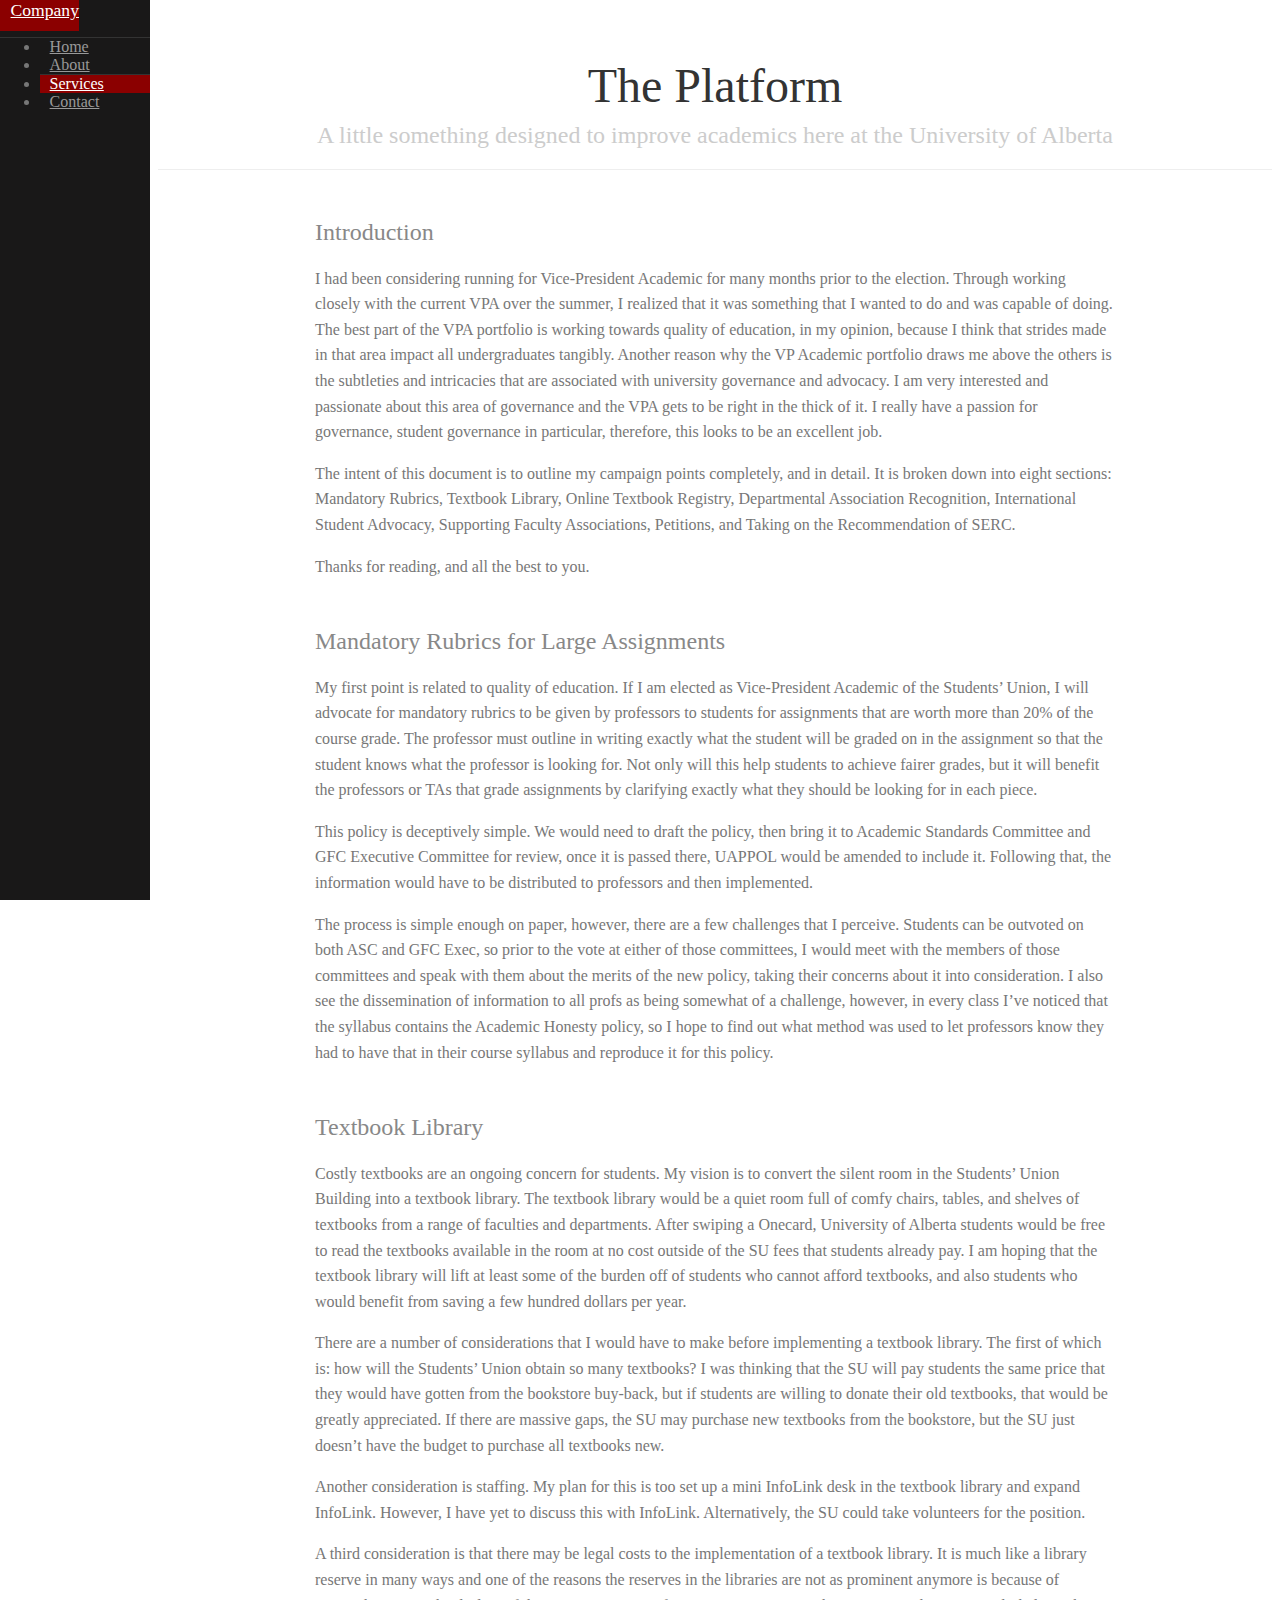
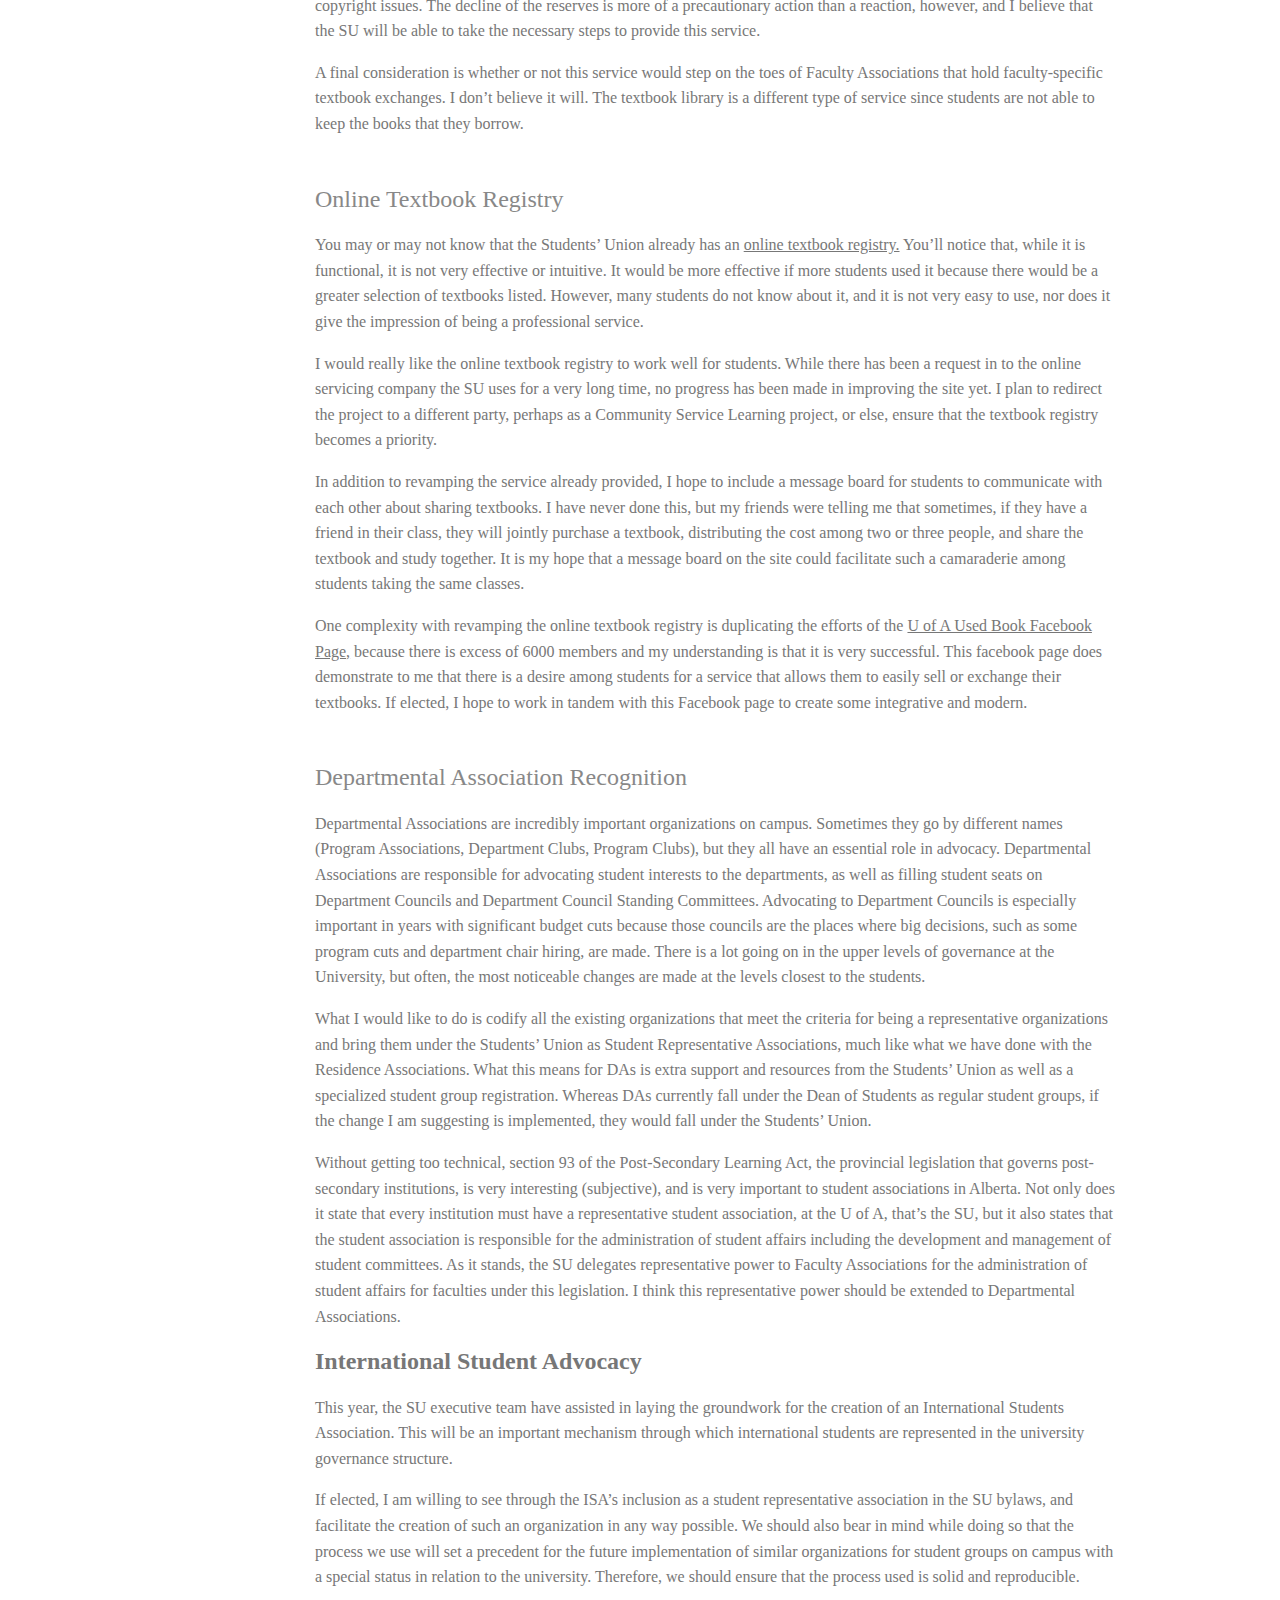
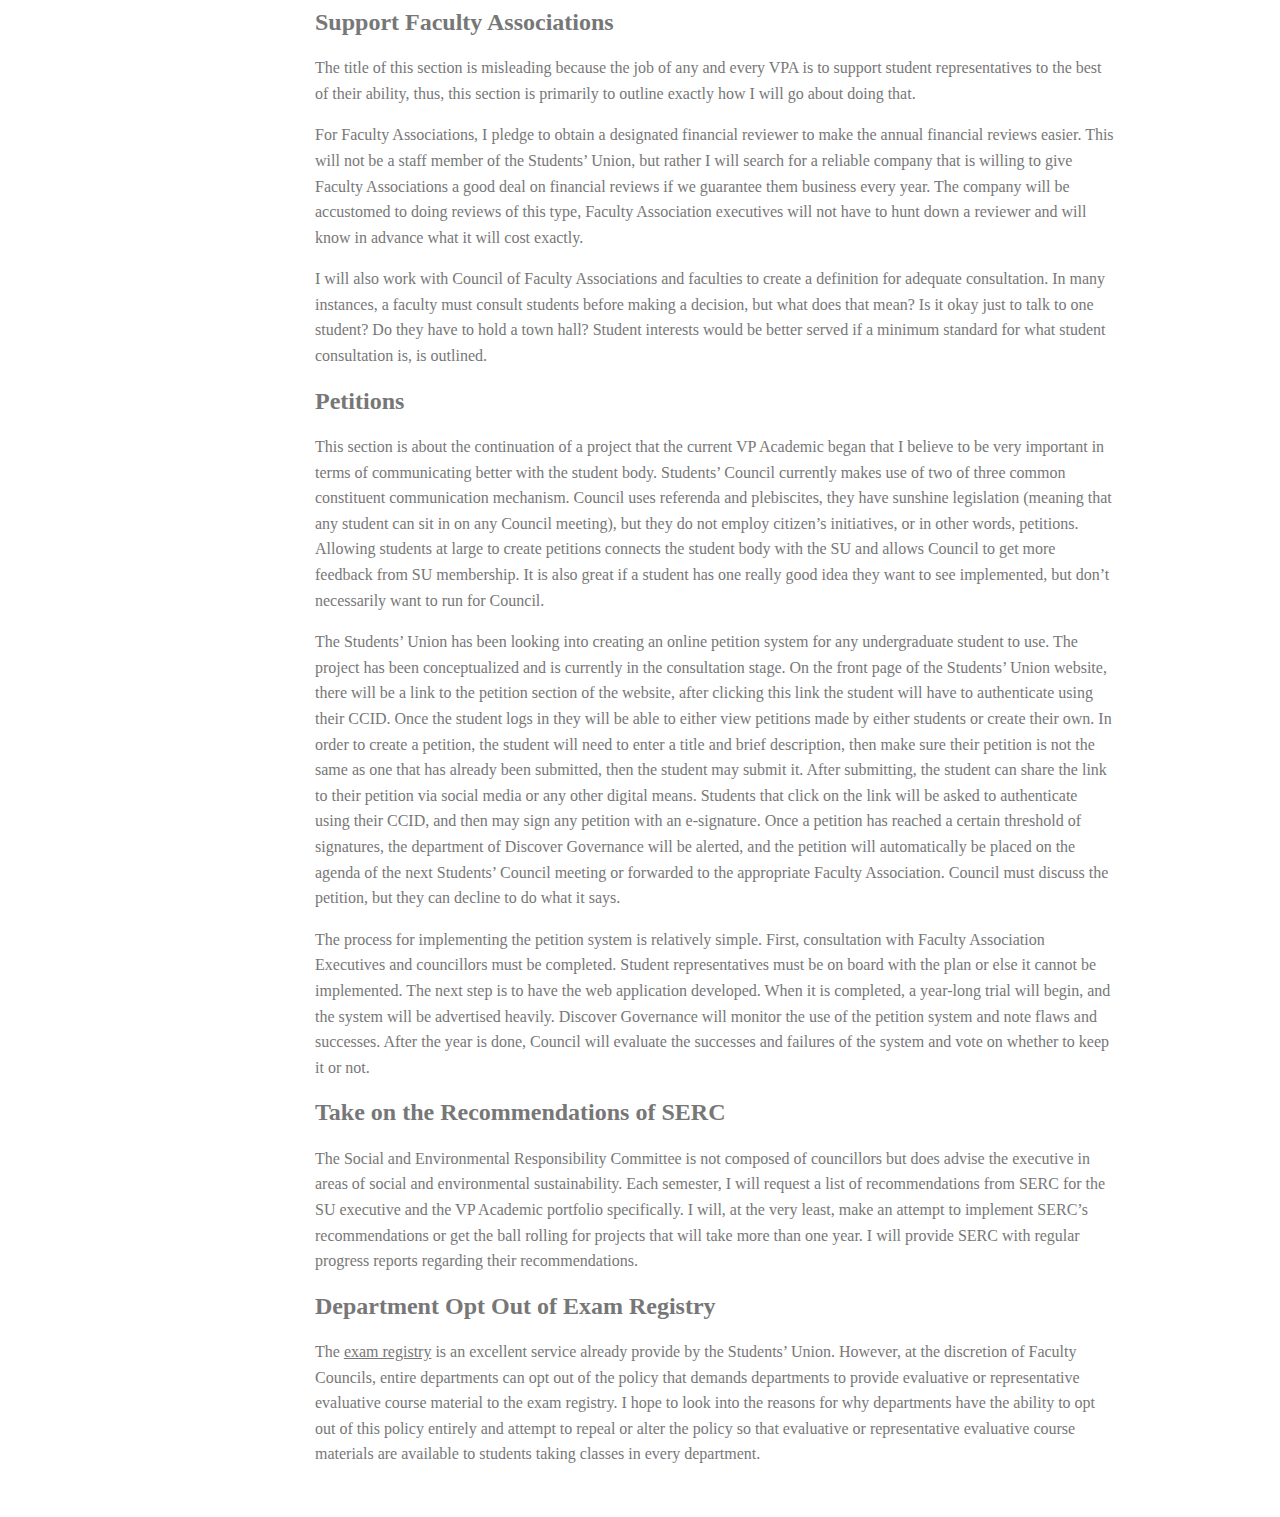
==== platform/index.html @ 44caca1d "formatted infolink to InfoLink" ====
<!doctype html>
<html lang="en">
<head>
    <meta charset="utf-8">
<meta name="viewport" content="width=device-width, initial-scale=1.0">
<meta name="description" content="A layout example with a side menu that hides on mobile, just like the Pure website.">

    <title>Side Menu &ndash; Layout Examples &ndash; Pure</title>
<link rel="stylesheet" href="http://yui.yahooapis.com/pure/0.4.2/pure.css">
<link rel="stylesheet" href="css/layouts/side-menu.css">
</head>
<body>
<div id="layout">
    <!-- Menu toggle -->
    <a href="#menu" id="menuLink" class="menu-link">
        <!-- Hamburger icon -->
        <span></span>
    </a>

    <div id="menu">
        <div class="pure-menu pure-menu-open">
            <a class="pure-menu-heading" href="#">Company</a>

            <ul>
                <li><a href="#">Home</a></li>
                <li><a href="#">About</a></li>

                <li class="menu-item-divided pure-menu-selected">
                    <a href="#">Services</a>
                </li>

                <li><a href="#">Contact</a></li>
            </ul>
        </div>
    </div>

    <div id="main">
        <div class="header">
            <h1>The Platform</h1>
            <h2>A little something designed to improve academics here at the University of Alberta</h2>
        </div>

        <div class="content">
            <h2 class="content-subhead">Introduction</h2>
            <p>
               I had been considering running for Vice-President Academic for
			   many months prior to the election. Through working closely with
			   the current VPA over the summer, I realized that it was
			   something that I wanted to do and was capable of doing. The best
			   part of the VPA portfolio is working towards quality of
			   education, in my opinion, because I think that strides made in
			   that area impact all undergraduates tangibly. Another reason why
			   the VP Academic portfolio draws me above the others is the
			   subtleties and intricacies that are associated with university
			   governance and advocacy. I am very interested and passionate
			   about this area of governance and the VPA gets to be right in
			   the thick of it. I really have a passion for governance, student
			   governance in particular, therefore, this looks to be an excellent job.
            </p>
			<p>
				The intent of this document is to outline my campaign points
				completely, and in detail. It is broken down into eight
				sections: Mandatory Rubrics, Textbook Library, Online Textbook
				Registry, Departmental Association Recognition, International
				Student Advocacy, Supporting Faculty Associations, Petitions,
				and Taking on the Recommendation of SERC.
			</p>
			<p>
				Thanks for reading, and all the best to you.
			</p>
			
            <h2 class="content-subhead" id="mandatory-rubrics">Mandatory Rubrics for Large Assignments</h2>
            <p>
                My first point is related to quality of education. If I am
				elected as Vice-President Academic of the Students’ Union, I
				will advocate for mandatory rubrics to be given by professors
				to students for assignments that are worth more than 20% of the
				course grade. The professor must outline in writing exactly
				what the student will be graded on in the assignment so that
				the student knows what the professor is looking for. Not only
				will this help students to achieve fairer grades, but it will
				benefit the professors or TAs that grade assignments by
				clarifying exactly what they should be looking for in each
				piece.
			</p>
			<p>
				This policy is deceptively simple. We would need to draft the
				policy, then bring it to Academic Standards Committee and GFC
				Executive Committee for review, once it is passed there, UAPPOL
				would be amended to include it. Following that, the information
				would have to be distributed to professors and then
				implemented.
			</p>
			<p>
				The process is simple enough on paper, however, there are a few
				challenges that I perceive. Students can be outvoted on both
				ASC and GFC Exec, so prior to the vote at either of those
				committees, I would meet with the members of those committees
				and speak with them about the merits of the new policy, taking
				their concerns about it into consideration. I also see the
				dissemination of information to all profs as being somewhat of
				a challenge, however, in every class I’ve noticed that the
				syllabus contains the Academic Honesty policy, so I hope to
				find out what method was used to let professors know they had
				to have that in their course syllabus and reproduce it for this
				policy.
            </p>
			
			<h2 class="content-subhead" id="textbook-library">Textbook Library</h2>
			<p>
				Costly textbooks are an ongoing concern for students. My vision
				is to convert the silent room in the Students’ Union Building
				into a textbook library. The textbook library would be a quiet
				room full of comfy chairs, tables, and shelves of textbooks
				from a range of faculties and departments. After swiping a
				Onecard, University of Alberta students would be free to read
				the textbooks available in the room at no cost outside of the
				SU fees that students already pay. I am hoping that the
				textbook library will lift at least some of the burden off of
				students who cannot afford textbooks, and also students who
				would benefit from saving a few hundred dollars per year.
			</p>
			<p>
				There are a number of considerations that I would have to make
				before implementing a textbook library. The first of which is:
				how will the Students’ Union obtain so many textbooks? I was
				thinking that the SU will pay students the same price that they
				would have gotten from the bookstore buy-back, but if students
				are willing to donate their old textbooks, that would be
				greatly appreciated. If there are massive gaps, the SU may
				purchase new textbooks from the bookstore, but the SU just
				doesn’t have the budget to purchase all textbooks new.
			</p>
			<p>
				Another consideration is staffing. My plan for this is too set
				up a mini InfoLink desk in the textbook library and expand
				InfoLink. However, I have yet to discuss this with InfoLink.
				Alternatively, the SU could take volunteers for the position.
			<p>
				A third consideration is that there may be legal costs to the
				implementation of a textbook library. It is much like a library
				reserve in many ways and one of the reasons the reserves in the
				libraries are not as prominent anymore is because of copyright
				issues. The decline of the reserves is more of a precautionary
				action than a reaction, however, and I believe that the SU will
				be able to take the necessary steps to provide this service.
			</p>
			<p>
				A final consideration is whether or not this service would step
				on the toes of Faculty Associations that hold faculty-specific
				textbook exchanges. I don’t believe it will. The textbook
				library is a different type of service since students are not
				able to keep the books that they borrow.
			</p>
			
			<h2 class="content-subhead" id="online-textbook-registry">Online Textbook Registry</h2>
			<p>
				You may or may not know that the Students’ Union already has an
				<a href="https://services.su.ualberta.ca/usedbook/">online
				textbook registry.</a> You’ll notice that, while it is
				functional, it is not very effective or intuitive. It would be
				more effective if more students used it because there would be
				a greater selection of textbooks listed. However, many students
				do not know about it, and it is not very easy to use, nor does
				it give the impression of being a professional service.
			</p>
			<p>
				I would really like the online textbook registry to work well
				for students. While there has been a request in to the online
				servicing company the SU uses for a very long time, no progress
				has been made in improving the site yet. I plan to redirect the
				project to a different party, perhaps as a Community Service
				Learning project, or else, ensure that the textbook registry
				becomes a priority.
			</p>
			<p>
				In addition to revamping the service already provided, I hope
				to include a message board for students to communicate with
				each other about sharing textbooks. I have never done this, but
				my friends were telling me that sometimes, if they have a
				friend in their class, they will jointly purchase a textbook,
				distributing the cost among two or three people, and share the
				textbook and study together. It is my hope that a message board
				on the site could facilitate such a camaraderie among students
				taking the same classes.
			</p>
			<p>
				One complexity with revamping the online textbook registry is
				duplicating the efforts of the
				<a href="https://www.facebook.com/groups/2255838850/">U of A
				Used Book Facebook Page,</a>  because there is excess of 6000
				members and my understanding is that it is very successful.
				This facebook page does demonstrate to me that there is a
				desire among students for a service that allows them to easily
				sell or exchange their textbooks. If elected, I hope to work in
				tandem with this Facebook page to create some integrative and
				modern.
			</p>
			
			<h2 class="content-subhead" id="departmental-association-recognition">Departmental Association Recognition</h2>
			<p>
				Departmental Associations are incredibly important
				organizations on campus. Sometimes they go by different names
				(Program Associations, Department Clubs, Program Clubs), but
				they all have an essential role in advocacy. Departmental
				Associations are responsible for advocating student interests
				to the departments, as well as filling student seats on
				Department Councils and Department Council Standing Committees.
				Advocating to Department Councils is especially important in
				years with significant budget cuts because those councils are
				the places where big decisions, such as some program cuts and
				department chair hiring, are made. There is a lot going on in
				the upper levels of governance at the University, but often,
				the most noticeable changes are made at the levels closest to
				the students.
			</p>
			<p>
				What I would like to do is codify all the existing
				organizations that meet the criteria for being a representative
				organizations and bring them under the Students’ Union as
				Student Representative Associations, much like what we have
				done with the Residence Associations. What this means for DAs
				is extra support and resources from the Students’ Union as well
				as a specialized student group registration. Whereas DAs
				currently fall under the Dean of Students as regular student
				groups, if the change I am suggesting is implemented, they
				would fall under the Students’ Union.
			</p>
			<p>
				Without getting too technical, section 93 of the Post-Secondary
				Learning Act, the provincial legislation that governs post-
				secondary institutions, is very interesting (subjective), and
				is very important to student associations in Alberta. Not only
				does it state that every institution must have a representative
				student association, at the U of A, that’s the SU, but it also
				states that the student association is responsible for the
				administration of student affairs including the development and
				management of student committees. As it stands, the SU
				delegates representative power to Faculty Associations for the
				administration of student affairs for faculties under this
				legislation. I think this representative power should be
				extended to Departmental Associations.
			</p>
			
			<h2 class="subhead-content" id="international-student-advocacy">International Student Advocacy</h2>
			<p>
				This year, the SU executive team have assisted in laying the
				groundwork for the creation of an International Students
				Association. This will be an important mechanism through which
				international students are represented in the university
				governance structure.
			</p>
			<p>
				If elected, I am willing to see through the ISA’s inclusion as
				a student representative association in the SU bylaws, and
				facilitate the creation of such an organization in any way
				possible. We should also bear in mind while doing so that the
				process we use will set a precedent for the future
				implementation of similar organizations for student groups on
				campus with a special status in relation to the university.
				Therefore, we should ensure that the process used is solid and
				reproducible.
			</p>
			
			<h2 class="subhead-content" id="support-faculty-associations">Support Faculty Associations</h2>
			<p>
				The title of this section is misleading because the job of any
				and every VPA is to support student representatives to the best
				of their ability, thus, this section is primarily to outline
				exactly how I will go about doing that.
			</p>
			<p>
				For Faculty Associations, I pledge to obtain a designated
				financial reviewer to make the annual financial reviews easier.
				This will not be a staff member of the Students’ Union, but
				rather I will search for a reliable company that is willing to
				give Faculty Associations a good deal on financial reviews if
				we guarantee them business every year. The company will be
				accustomed to doing reviews of this type, Faculty Association
				executives will not have to hunt down a reviewer and will know
				in advance what it will cost exactly.
			</p>
			<p>
				I will also work with Council of Faculty Associations and
				faculties to create a definition for adequate consultation. In
				many instances, a faculty must consult students before making a
				decision, but what does that mean? Is it okay just to talk to
				one student? Do they have to hold a town hall? Student
				interests would be better served if a minimum standard for what
				student consultation is, is outlined.
			</p>
			
			<h2 class="subhead-content" id="petitions">Petitions</h2>
			<p>
				This section is about the continuation of a project that the
				current VP Academic began that I believe to be very important
				in terms of communicating better with the student body.
				Students’ Council currently makes use of two of three common
				constituent communication mechanism. Council uses referenda and
				plebiscites, they have sunshine legislation (meaning that any
				student can sit in on any Council meeting), but they do not
				employ citizen’s initiatives, or in other words, petitions.
				Allowing students at large to create petitions connects the
				student body with the SU and allows Council to get more
				feedback from SU membership. It is also great if a student has
				one really good idea they want to see implemented, but don’t
				necessarily want to run for Council.
			</p>
			<p>
				The Students’ Union has been looking into creating an online
				petition system for any undergraduate student to use. The
				project has been conceptualized and is currently in the
				consultation stage. On the front page of the Students’ Union
				website, there will be a link to the petition section of the
				website, after clicking this link the student will have to
				authenticate using their CCID. Once the student logs in they
				will be able to either view petitions made by either students
				or create their own. In order to create a petition, the student
				will need to enter a title and brief description, then make
				sure their petition is not the same as one that has already
				been submitted, then the student may submit it. After
				submitting, the student can share the link to their petition
				via social media or any other digital means. Students that
				click on the link will be asked to authenticate using their
				CCID, and then may sign any petition with an e-signature. Once
				a petition has reached a certain threshold of signatures, the
				department of Discover Governance will be alerted, and the
				petition will automatically be placed on the agenda of the next
				Students’ Council meeting or forwarded to the appropriate
				Faculty Association. Council must discuss the petition, but
				they can decline to do what it says.
			</p>
			<p>
				The process for implementing the petition system is relatively
				simple. First, consultation with Faculty Association Executives
				and councillors must be completed. Student representatives must
				be on board with the plan or else it cannot be implemented. The
				next step is to have the web application developed. When it is
				completed, a year-long trial will begin, and the system will be
				advertised heavily. Discover Governance will monitor the use of
				the petition system and note flaws and successes. After the
				year is done, Council will evaluate the successes and failures
				of the system and vote on whether to keep it or not.
			</p>
			
			<h2 class="subhead-content" id="take-on-recommendations-of-serc">Take on the Recommendations of SERC</h2>
			<p>
				The Social and Environmental Responsibility Committee is not
				composed of councillors but does advise the executive in areas
				of social and environmental sustainability. Each semester, I
				will request a list of recommendations from SERC for the SU
				executive and the VP Academic portfolio specifically. I will,
				at the very least, make an attempt to implement SERC’s
				recommendations or get the ball rolling for projects that will
				take more than one year. I will provide SERC with regular
				progress reports regarding their recommendations.
			</p>
			
			<h2 class="subhead-content" id="department-opt-out-exam-registry">Department Opt Out of Exam Registry</h2>
			<p>
				The <a href="http://su.ualberta.ca/services/infolink/exam/">
				exam registry</a> is an excellent service already provide by
				the Students’ Union. However, at the discretion of Faculty
				Councils, entire departments can opt out of the policy that
				demands departments to provide evaluative or representative
				evaluative course material to the exam registry. I hope to look
				into the reasons for why departments have the ability to opt
				out of this policy entirely and attempt to repeal or alter the
				policy so that evaluative or representative evaluative course
				materials are available to students taking classes in every
				department.
			</p>
        </div>
    </div>
</div>





<script src="js/ui.js"></script>


</body>
</html>
---- platform/css/layouts/side-menu.css ----
body {
    color: #777;
}

.pure-img-responsive {
    max-width: 100%;
    height: auto;
}

/*
Add transition to containers so they can push in and out.
*/
#layout,
#menu,
.menu-link {
    -webkit-transition: all 0.2s ease-out;
    -moz-transition: all 0.2s ease-out;
    -ms-transition: all 0.2s ease-out;
    -o-transition: all 0.2s ease-out;
    transition: all 0.2s ease-out;
}

/*
This is the parent `<div>` that contains the menu and the content area.
*/
#layout {
    position: relative;
    padding-left: 0;
}
    #layout.active {
        position: relative;
        left: 150px;
    }
        #layout.active #menu {
            left: 150px;
            width: 150px;
        }

        #layout.active .menu-link {
            left: 150px;
        }
/*
The content `<div>` is where all your content goes.
*/
.content {
    margin: 0 auto;
    padding: 0 2em;
    max-width: 800px;
    margin-bottom: 50px;
    line-height: 1.6em;
}

.content p a:link, a:visited, a:active {
	color: #777;
}

.content p a:hover {
	color: #8b0000;
}

.header {
     margin: 0;
     color: #333;
     text-align: center;
     padding: 2.5em 2em 0;
     border-bottom: 1px solid #eee;
 }
    .header h1 {
        margin: 0.2em 0;
        font-size: 3em;
        font-weight: 300;
    }
     .header h2 {
        font-weight: 300;
        color: #ccc;
        padding: 0;
        margin-top: 0;
    }

.content-subhead {
    margin: 50px 0 20px 0;
    font-weight: 300;
    color: #888;
}



/*
The `#menu` `<div>` is the parent `<div>` that contains the `.pure-menu` that
appears on the left side of the page.
*/

#menu {
    margin-left: -150px; /* "#menu" width */
    width: 150px;
    position: fixed;
    top: 0;
    left: 0;
    bottom: 0;
    z-index: 1000; /* so the menu or its navicon stays above all content */
    background: #191818;
    overflow-y: auto;
    -webkit-overflow-scrolling: touch;
}
    /*
    All anchors inside the menu should be styled like this.
    */
    #menu a {
        color: #999;
        border: none;
        padding: 0.6em 0 0.6em 0.6em;
    }

    /*
    Remove all background/borders, since we are applying them to #menu.
    */
     #menu .pure-menu,
     #menu .pure-menu ul {
        border: none;
        background: transparent;
    }

    /*
    Add that light border to separate items into groups.
    */
    #menu .pure-menu ul,
    #menu .pure-menu .menu-item-divided {
        border-top: 1px solid #333;
    }
        /*
        Change color of the anchor links on hover/focus.
        */
        #menu .pure-menu li a:hover,
        #menu .pure-menu li a:focus {
            background: #333;
        }

    /*
    This styles the selected menu item `<li>`.
    */
    #menu .pure-menu-selected,
    #menu .pure-menu-heading {
        background: #8b0000;
    }
        /*
        This styles a link within a selected menu item `<li>`.
        */
        #menu .pure-menu-selected a {
            color: #fff;
        }

    /*
    This styles the menu heading.
    */
    #menu .pure-menu-heading {
        font-size: 110%;
        color: #fff;
        margin: 0;
    }

/* -- Dynamic Button For Responsive Menu -------------------------------------*/

/*
The button to open/close the Menu is custom-made and not part of Pure. Here's
how it works:
*/

/*
`.menu-link` represents the responsive menu toggle that shows/hides on
small screens.
*/
.menu-link {
    position: fixed;
    display: block; /* show this only on small screens */
    top: 0;
    left: 0; /* "#menu width" */
    background: #000;
    background: rgba(0,0,0,0.7);
    font-size: 10px; /* change this value to increase/decrease button size */
    z-index: 10;
    width: 2em;
    height: auto;
    padding: 2.1em 1.6em;
}

    .menu-link:hover,
    .menu-link:focus {
        background: #000;
    }

    .menu-link span {
        position: relative;
        display: block;
    }

    .menu-link span,
    .menu-link span:before,
    .menu-link span:after {
        background-color: #fff;
        width: 100%;
        height: 0.2em;
    }

        .menu-link span:before,
        .menu-link span:after {
            position: absolute;
            margin-top: -0.6em;
            content: " ";
        }

        .menu-link span:after {
            margin-top: 0.6em;
        }


/* -- Responsive Styles (Media Queries) ------------------------------------- */

/*
Hides the menu at `48em`, but modify this based on your app's needs.
*/
@media (min-width: 48em) {

    .header,
    .content {
        padding-left: 2em;
        padding-right: 2em;
    }

    #layout {
        padding-left: 150px; /* left col width "#menu" */
        left: 0;
    }
    #menu {
        left: 150px;
    }

    .menu-link {
        position: fixed;
        left: 150px;
        display: none;
    }

    #layout.active .menu-link {
        left: 150px;
    }
}
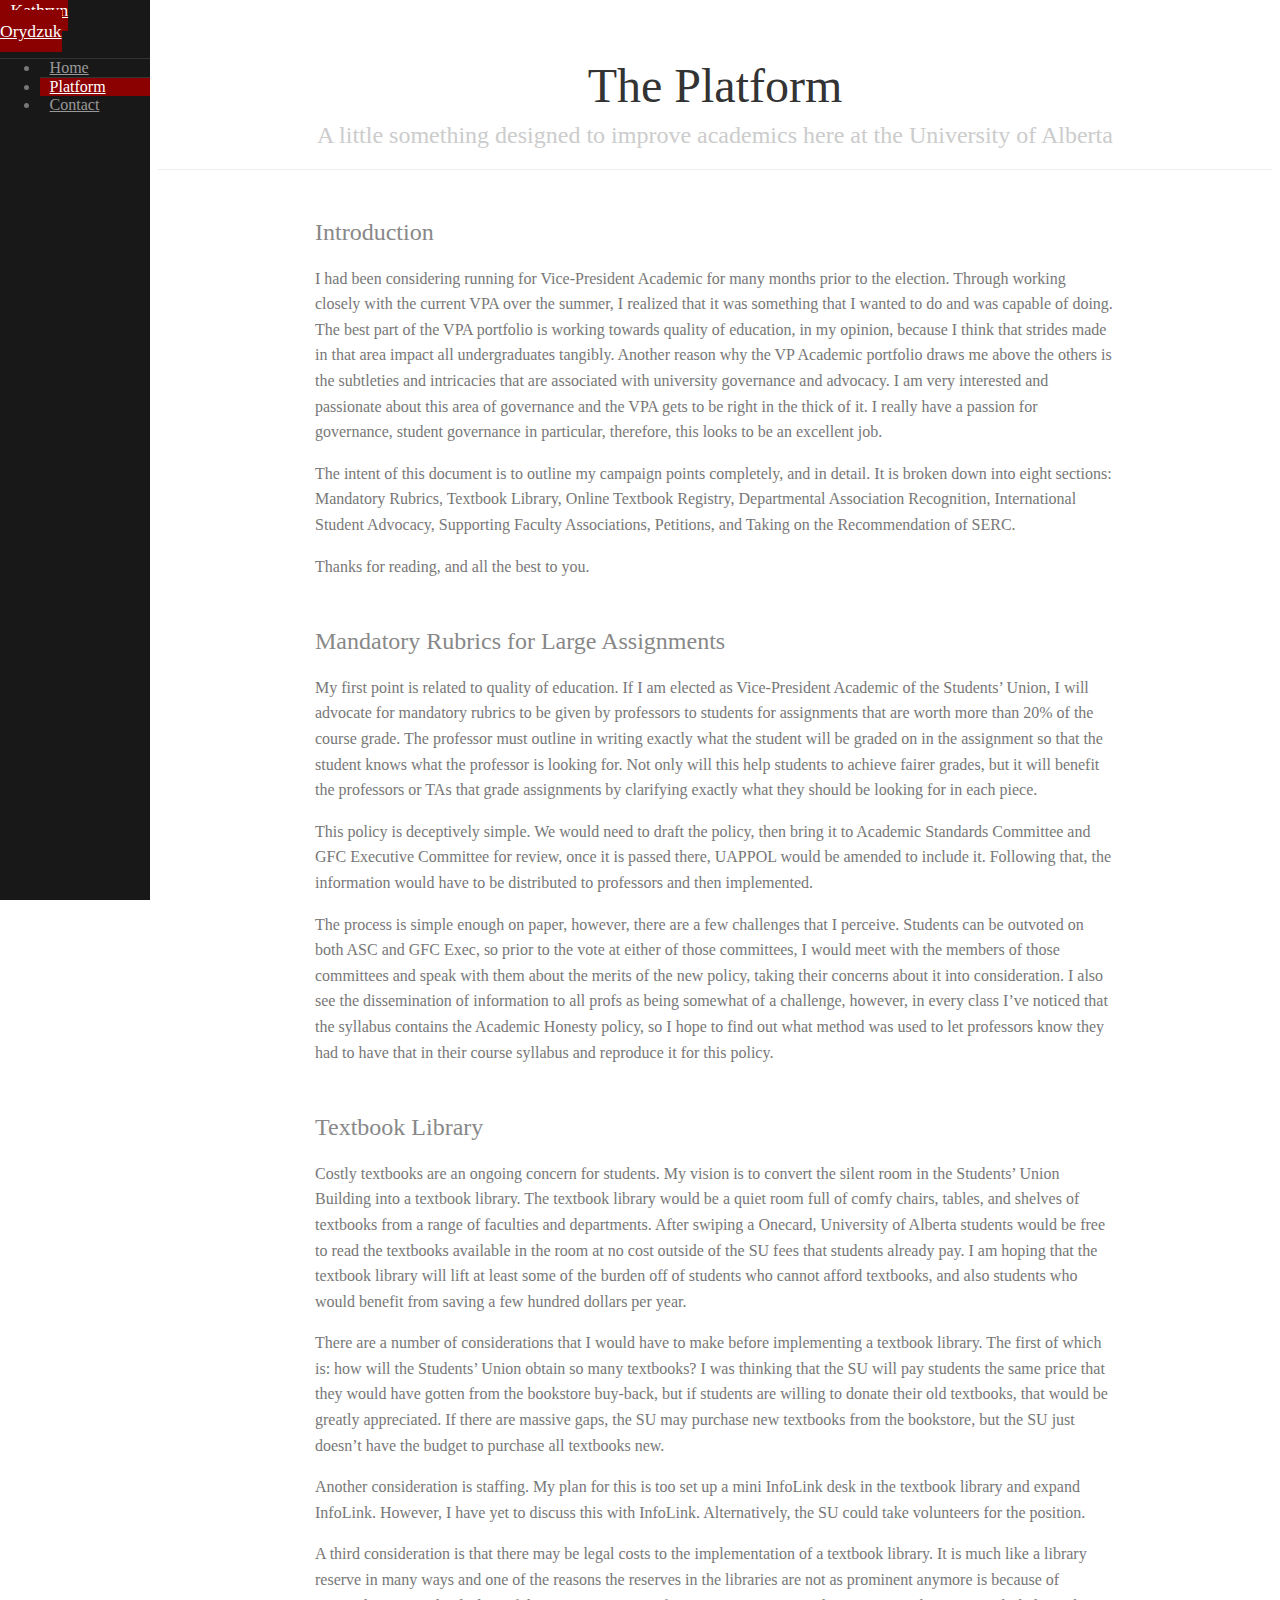
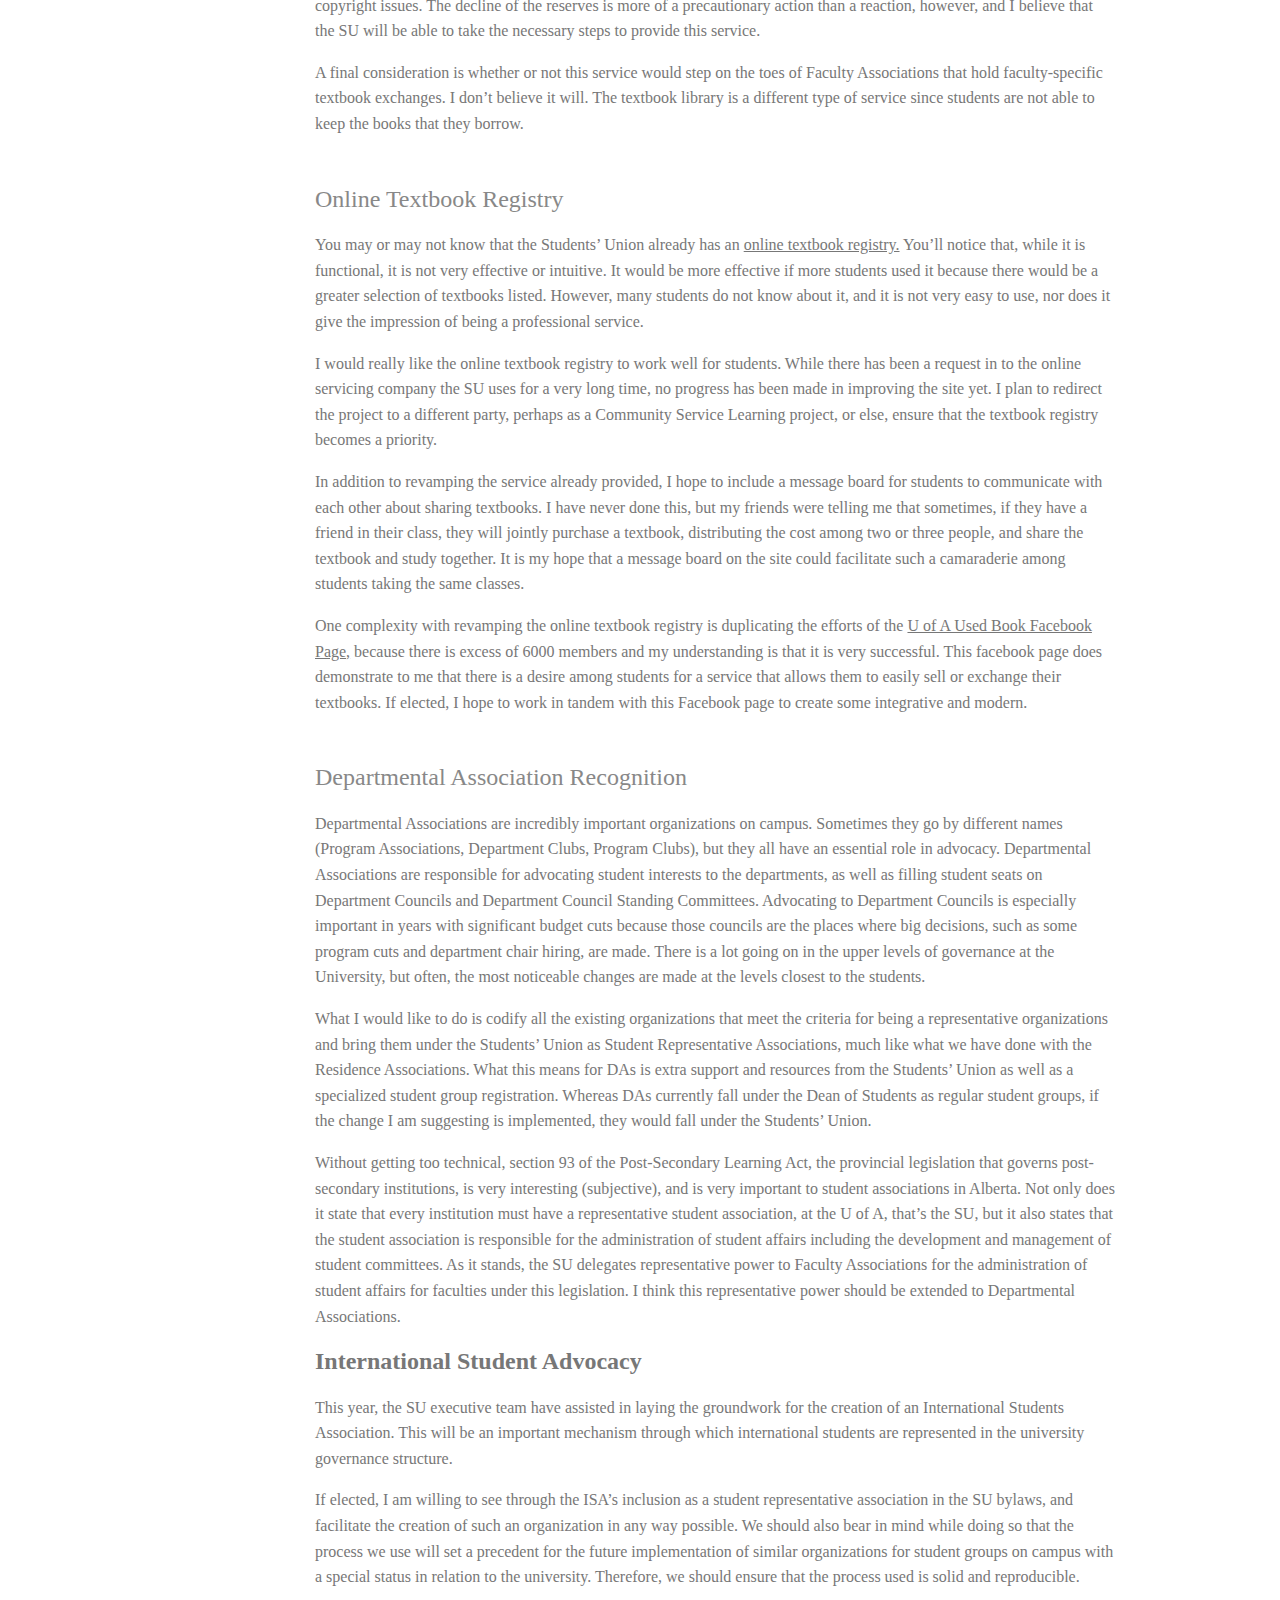
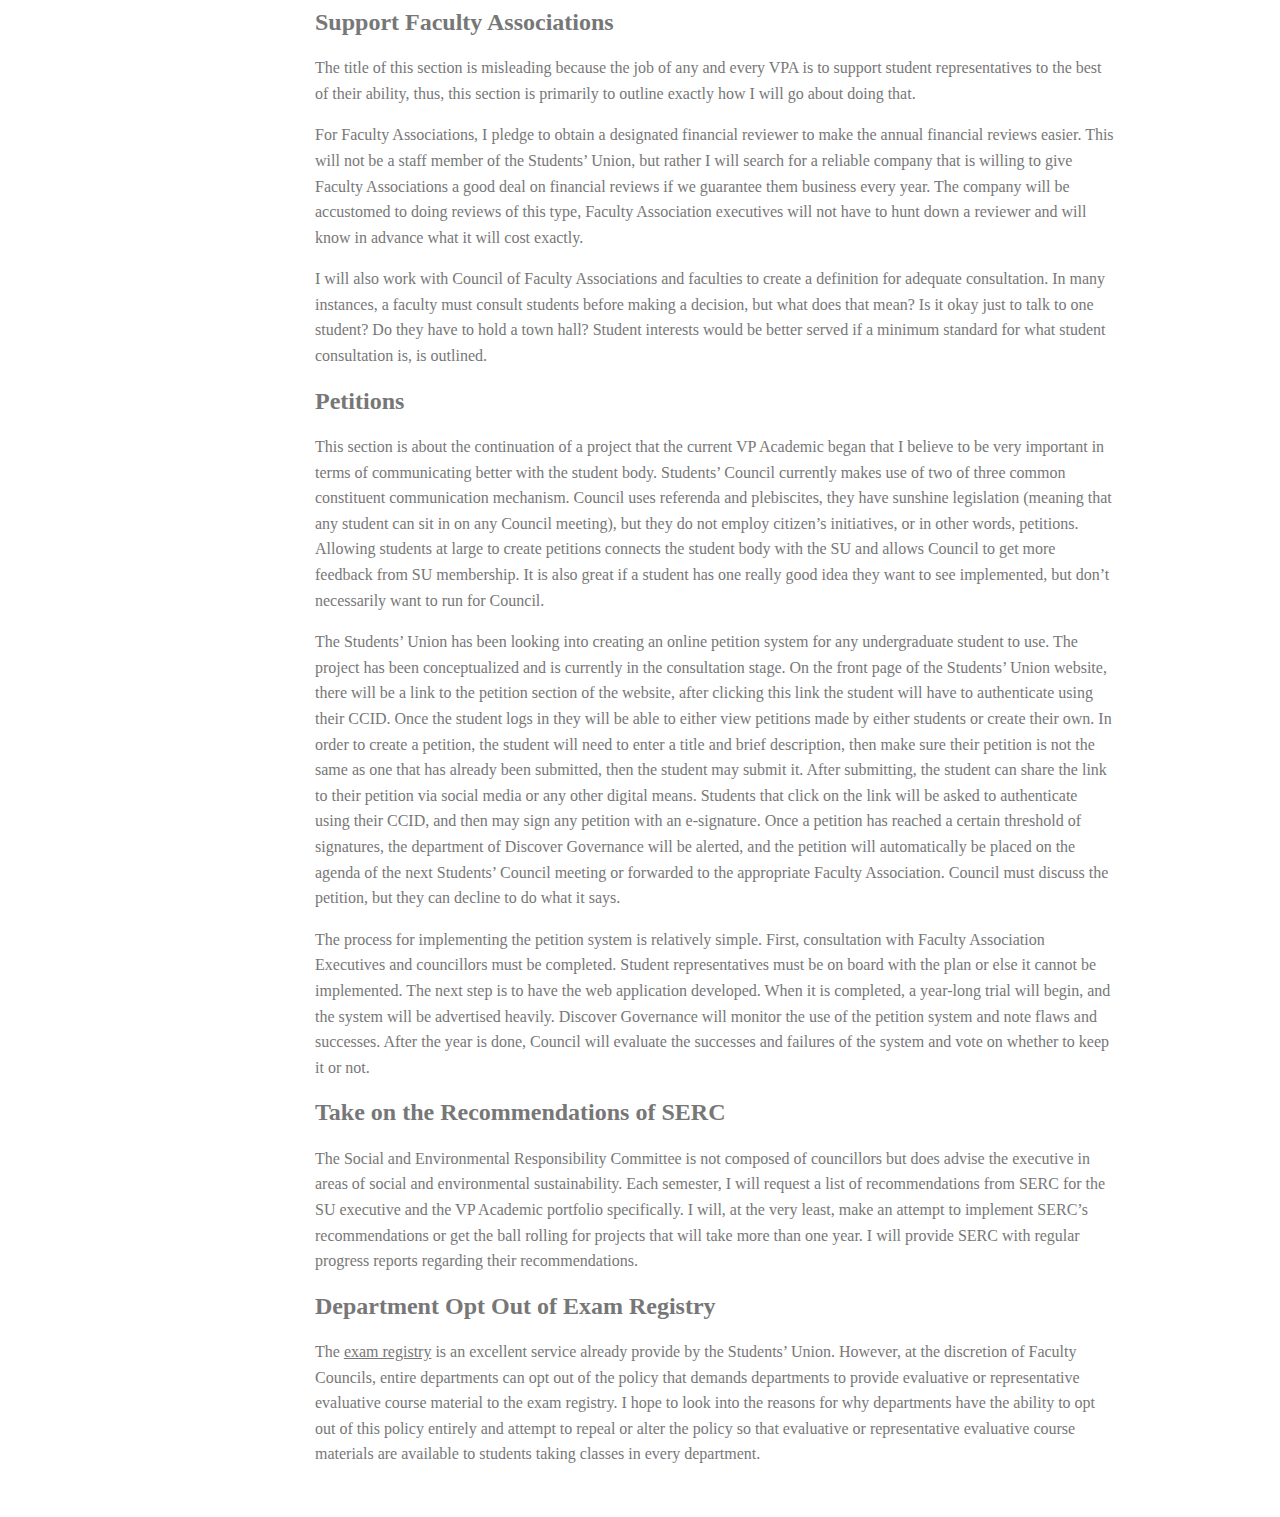
==== commit 1d7286df: "Fixed up the navigation bar. Possibly good to go" ====
--- a/platform/index.html
+++ b/platform/index.html
@@ -2,10 +2,9 @@
 <html lang="en">
 <head>
     <meta charset="utf-8">
-<meta name="viewport" content="width=device-width, initial-scale=1.0">
-<meta name="description" content="A layout example with a side menu that hides on mobile, just like the Pure website.">
-
-    <title>Side Menu &ndash; Layout Examples &ndash; Pure</title>
+<meta name="viewport" content="width=device-width, initial-scale=1.0"> <meta name="description" content="A layout example with a side menu that hides on mobile, just like the Pure website.">
+
+    <title>Kathryn Ordzuk for VP Academic</title>
 <link rel="stylesheet" href="http://yui.yahooapis.com/pure/0.4.2/pure.css">
 <link rel="stylesheet" href="css/layouts/side-menu.css">
 </head>
@@ -19,17 +18,14 @@
 
     <div id="menu">
         <div class="pure-menu pure-menu-open">
-            <a class="pure-menu-heading" href="#">Company</a>
+		<a class="pure-menu-heading" href="#">Kathryn<br />Orydzuk</a>
 
             <ul>
-                <li><a href="#">Home</a></li>
-                <li><a href="#">About</a></li>
-
+                <li><a href="..">Home</a></li>
                 <li class="menu-item-divided pure-menu-selected">
-                    <a href="#">Services</a>
+                    <a href="#">Platform</a>
                 </li>
-
-                <li><a href="#">Contact</a></li>
+		<li><a href="mailto:korydzuk@ualberta.ca">Contact</a></li>
             </ul>
         </div>
     </div>
@@ -41,7 +37,7 @@
         </div>
 
         <div class="content">
-            <h2 class="content-subhead">Introduction</h2>
+            <h2 class="content-subhead" id="introduction">Introduction</h2>
             <p>
                I had been considering running for Vice-President Academic for
 			   many months prior to the election. Through working closely with
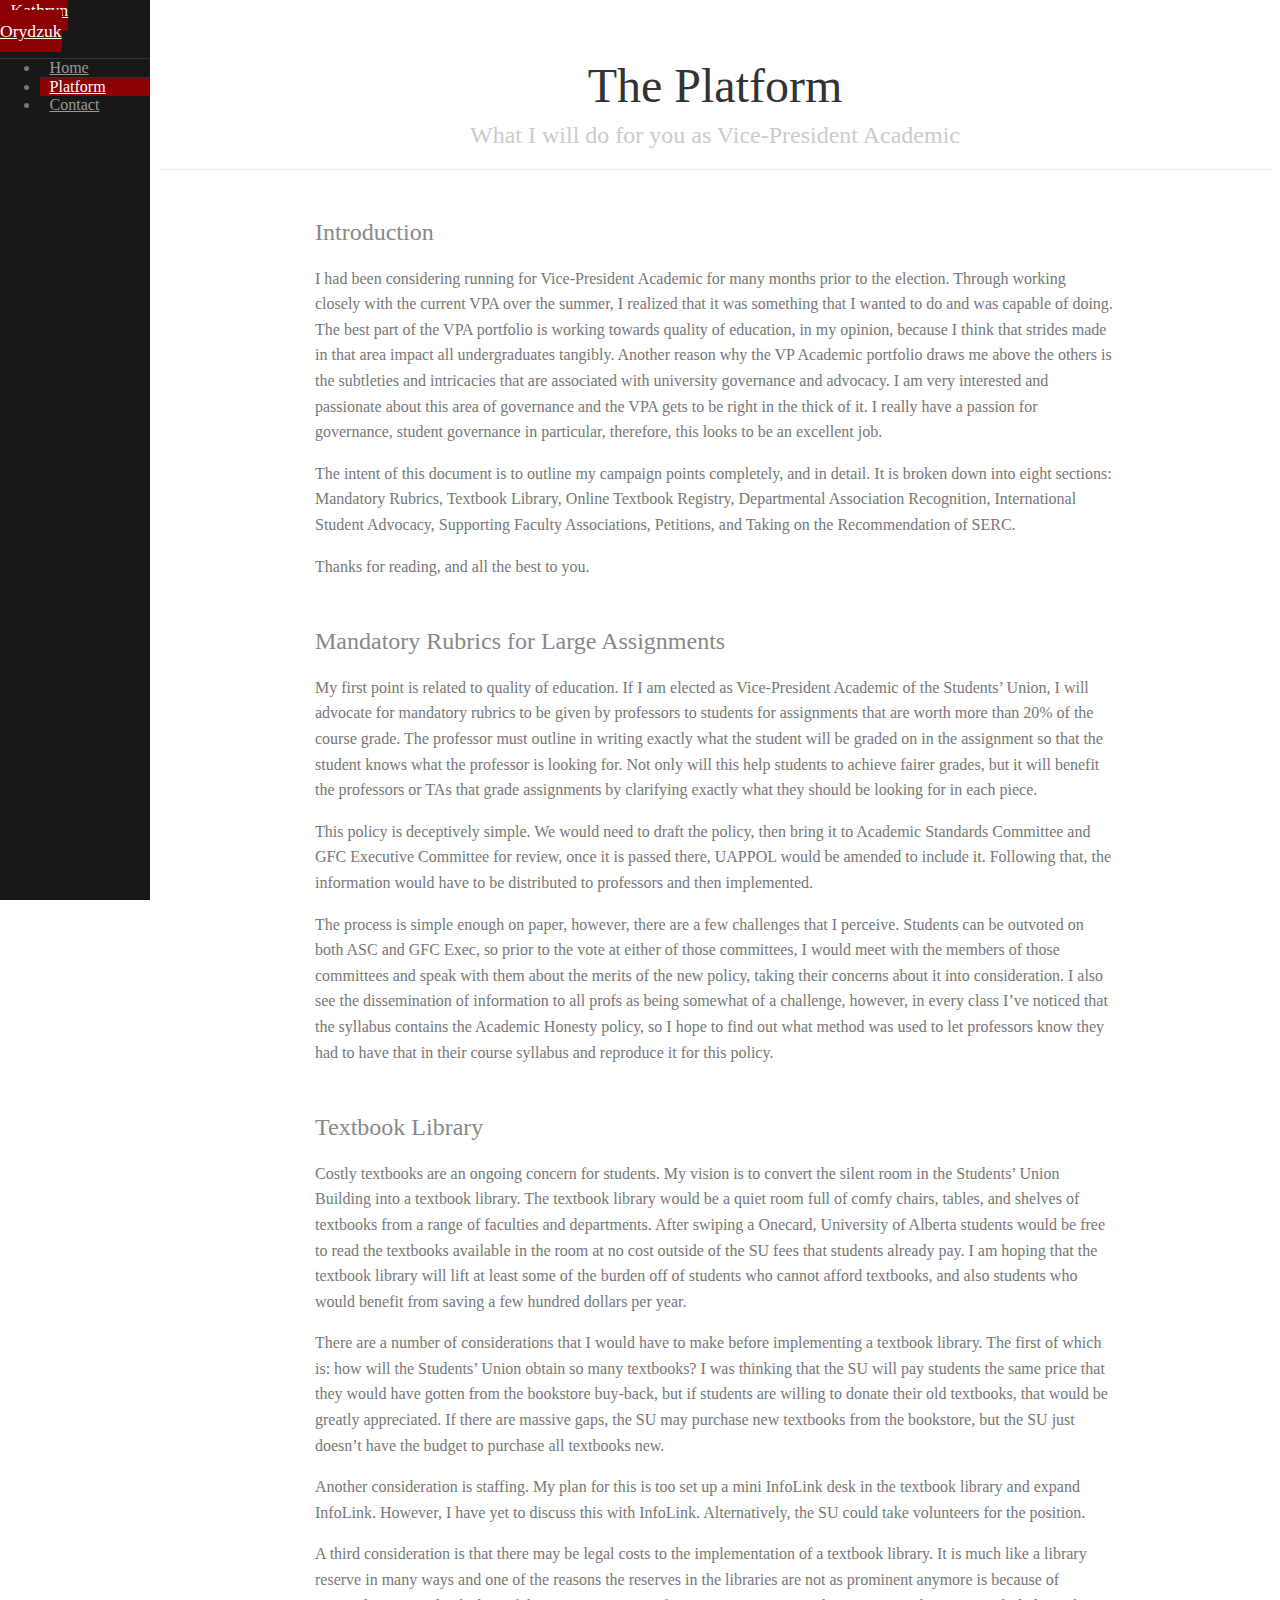
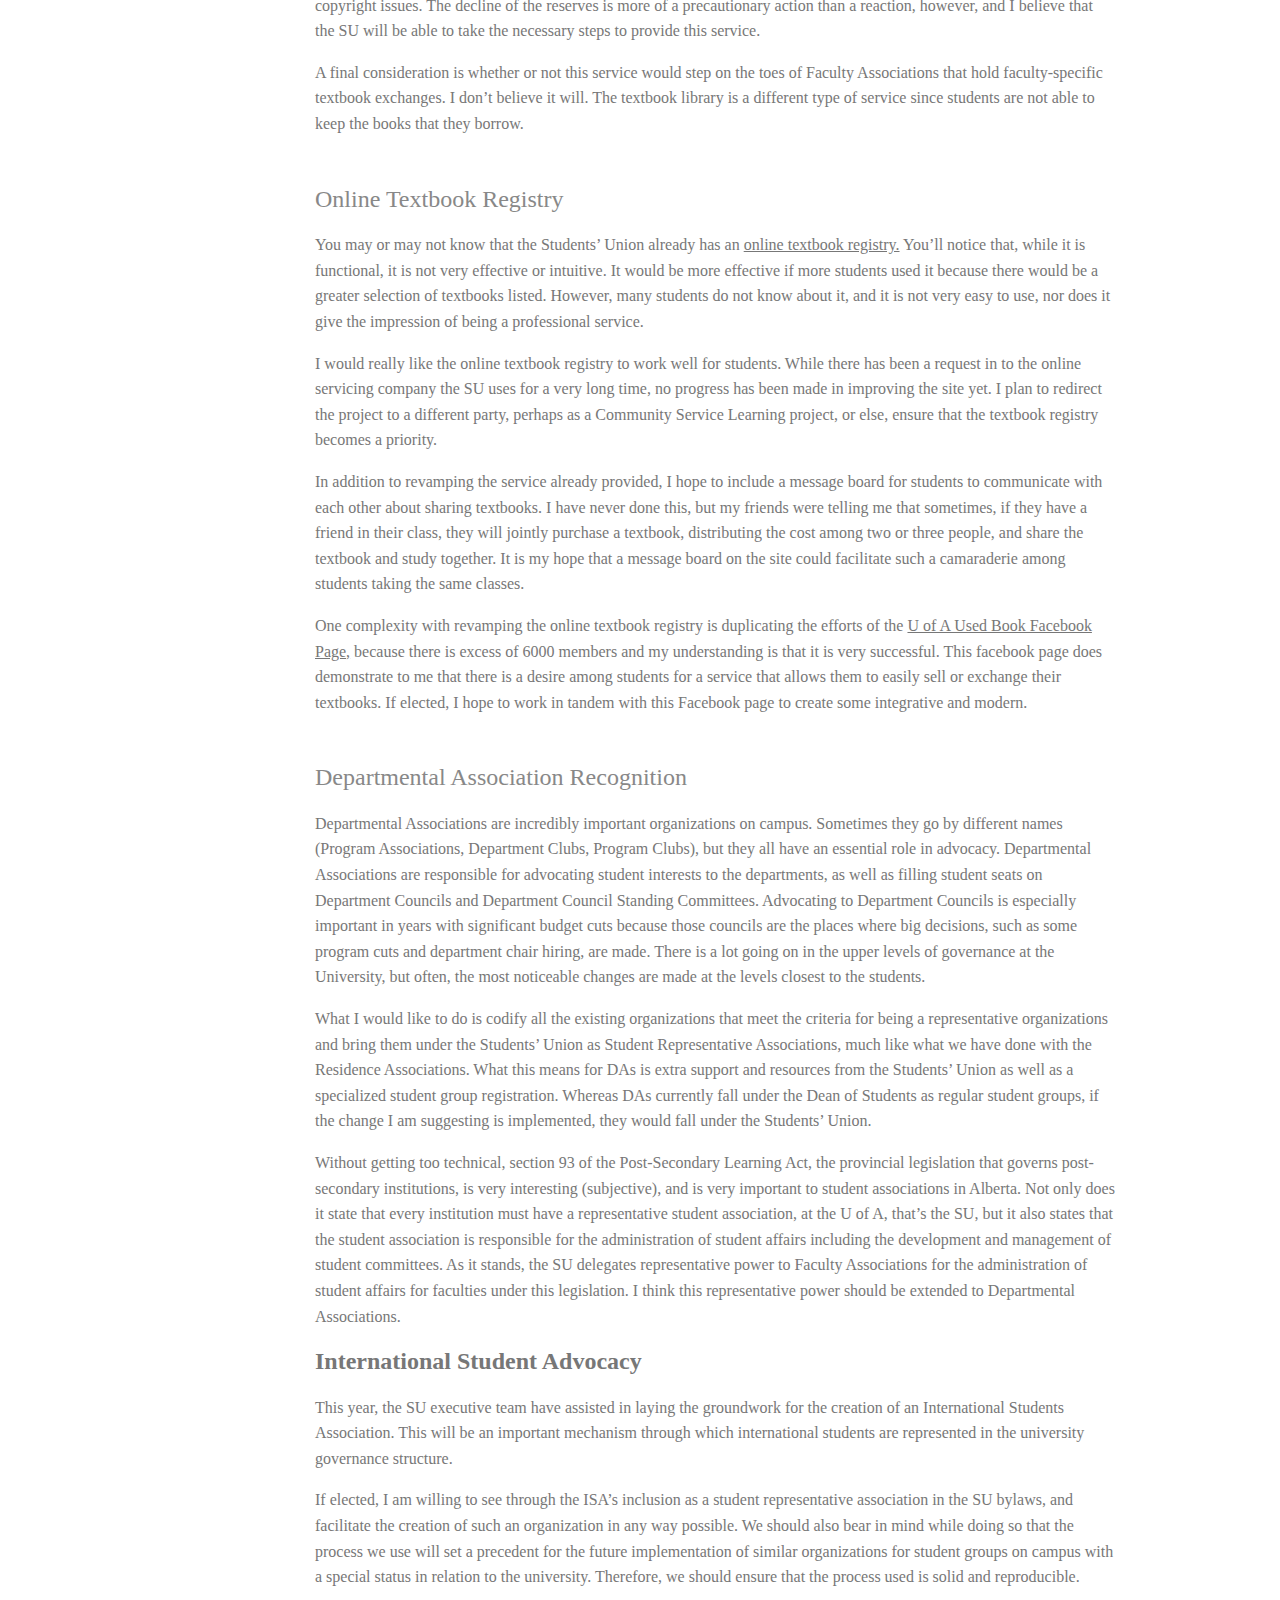
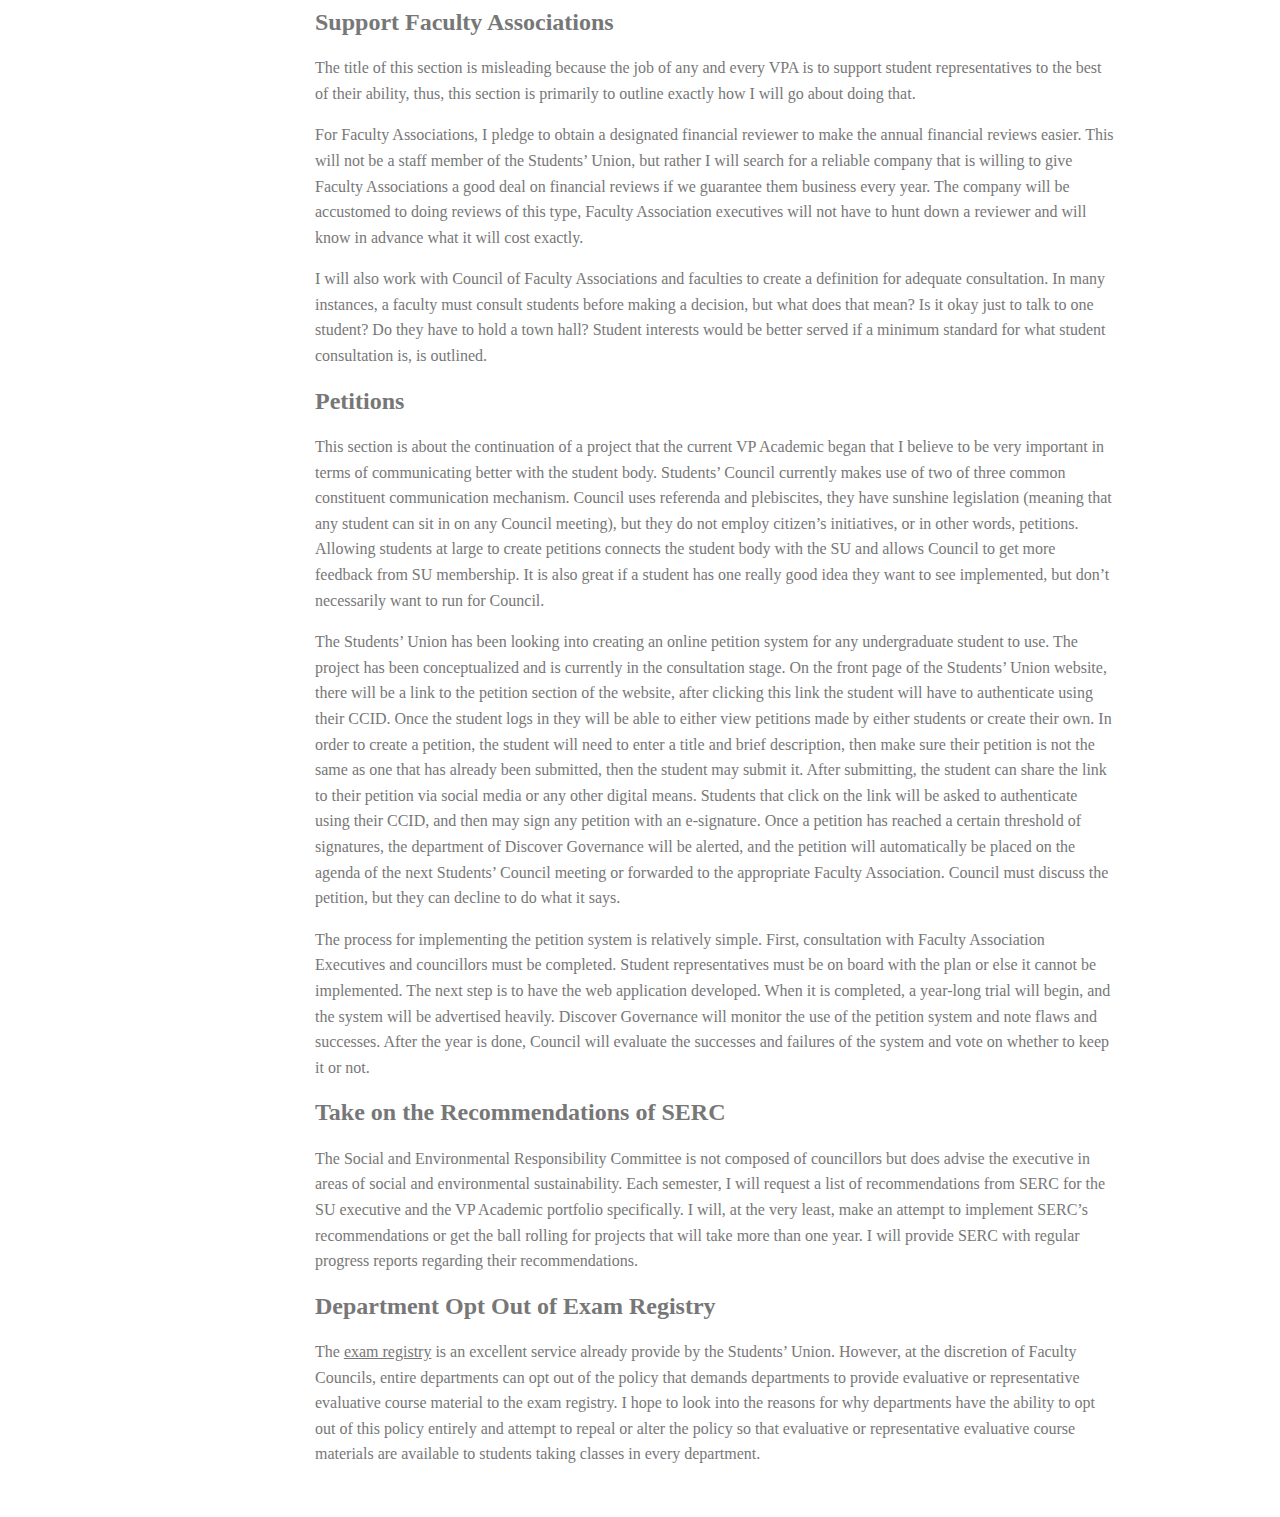
==== commit c2b009b8: "fixed header" ====
--- a/platform/index.html
+++ b/platform/index.html
@@ -1,45 +1,45 @@
 <!doctype html>
 <html lang="en">
 <head>
-    <meta charset="utf-8">
+	<meta charset="utf-8">
 <meta name="viewport" content="width=device-width, initial-scale=1.0"> <meta name="description" content="A layout example with a side menu that hides on mobile, just like the Pure website.">
 
-    <title>Kathryn Ordzuk for VP Academic</title>
+	<title>Kathryn Ordzuk for VP Academic</title>
 <link rel="stylesheet" href="http://yui.yahooapis.com/pure/0.4.2/pure.css">
 <link rel="stylesheet" href="css/layouts/side-menu.css">
 </head>
 <body>
 <div id="layout">
-    <!-- Menu toggle -->
-    <a href="#menu" id="menuLink" class="menu-link">
-        <!-- Hamburger icon -->
-        <span></span>
-    </a>
-
-    <div id="menu">
-        <div class="pure-menu pure-menu-open">
+	<!-- Menu toggle -->
+	<a href="#menu" id="menuLink" class="menu-link">
+		<!-- Hamburger icon -->
+		<span></span>
+	</a>
+
+	<div id="menu">
+		<div class="pure-menu pure-menu-open">
 		<a class="pure-menu-heading" href="#">Kathryn<br />Orydzuk</a>
 
-            <ul>
-                <li><a href="..">Home</a></li>
-                <li class="menu-item-divided pure-menu-selected">
-                    <a href="#">Platform</a>
-                </li>
+			<ul>
+				<li><a href="..">Home</a></li>
+				<li class="menu-item-divided pure-menu-selected">
+					<a href="#">Platform</a>
+				</li>
 		<li><a href="mailto:korydzuk@ualberta.ca">Contact</a></li>
-            </ul>
-        </div>
-    </div>
-
-    <div id="main">
-        <div class="header">
-            <h1>The Platform</h1>
-            <h2>A little something designed to improve academics here at the University of Alberta</h2>
-        </div>
-
-        <div class="content">
-            <h2 class="content-subhead" id="introduction">Introduction</h2>
-            <p>
-               I had been considering running for Vice-President Academic for
+			</ul>
+		</div>
+	</div>
+
+	<div id="main">
+		<div class="header">
+			<h1>The Platform</h1>
+			<h2>What I will do for you as Vice-President Academic</h2>
+		</div>
+
+		<div class="content">
+			<h2 class="content-subhead" id="introduction">Introduction</h2>
+			<p>
+			   I had been considering running for Vice-President Academic for
 			   many months prior to the election. Through working closely with
 			   the current VPA over the summer, I realized that it was
 			   something that I wanted to do and was capable of doing. The best
@@ -52,7 +52,7 @@
 			   about this area of governance and the VPA gets to be right in
 			   the thick of it. I really have a passion for governance, student
 			   governance in particular, therefore, this looks to be an excellent job.
-            </p>
+			</p>
 			<p>
 				The intent of this document is to outline my campaign points
 				completely, and in detail. It is broken down into eight
@@ -65,9 +65,9 @@
 				Thanks for reading, and all the best to you.
 			</p>
 			
-            <h2 class="content-subhead" id="mandatory-rubrics">Mandatory Rubrics for Large Assignments</h2>
-            <p>
-                My first point is related to quality of education. If I am
+			<h2 class="content-subhead" id="mandatory-rubrics">Mandatory Rubrics for Large Assignments</h2>
+			<p>
+				My first point is related to quality of education. If I am
 				elected as Vice-President Academic of the Students’ Union, I
 				will advocate for mandatory rubrics to be given by professors
 				to students for assignments that are worth more than 20% of the
@@ -100,7 +100,7 @@
 				find out what method was used to let professors know they had
 				to have that in their course syllabus and reproduce it for this
 				policy.
-            </p>
+			</p>
 			
 			<h2 class="content-subhead" id="textbook-library">Textbook Library</h2>
 			<p>
@@ -366,8 +366,8 @@
 				materials are available to students taking classes in every
 				department.
 			</p>
-        </div>
-    </div>
+		</div>
+	</div>
 </div>
 
 
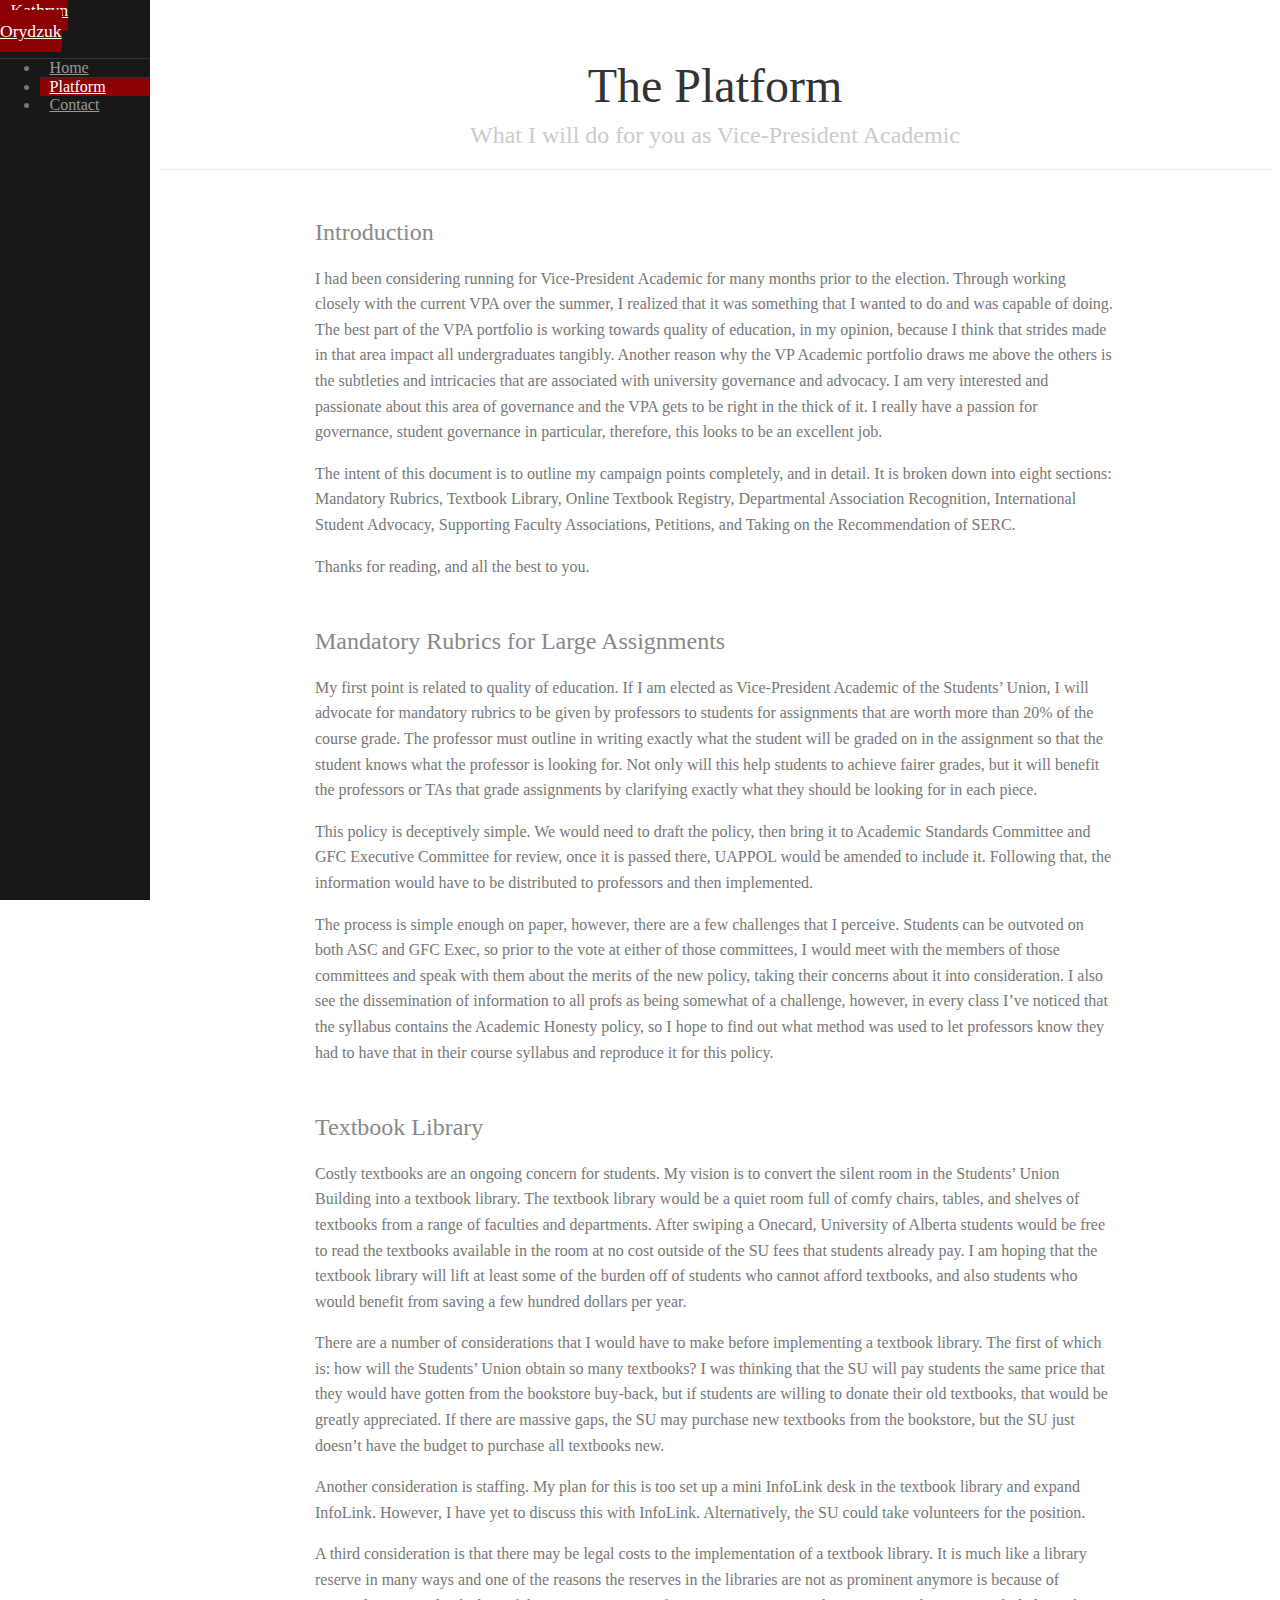
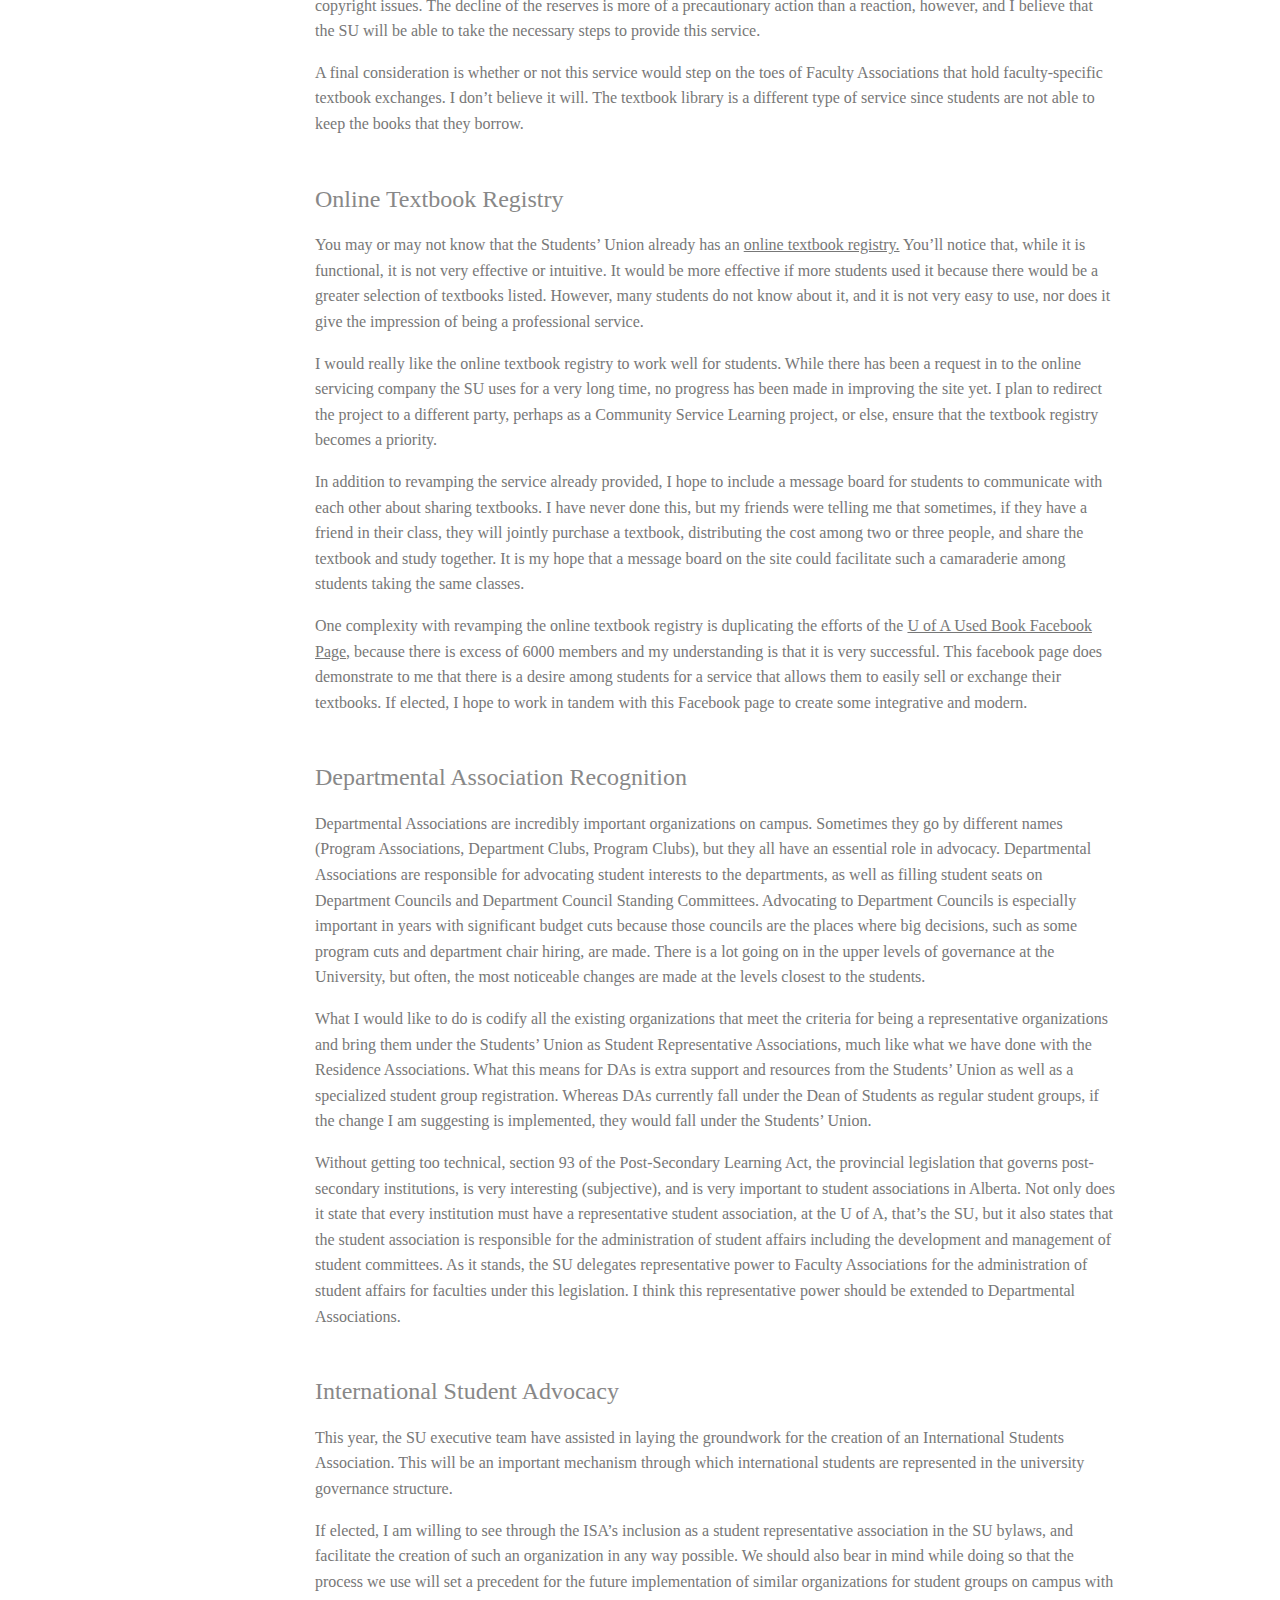
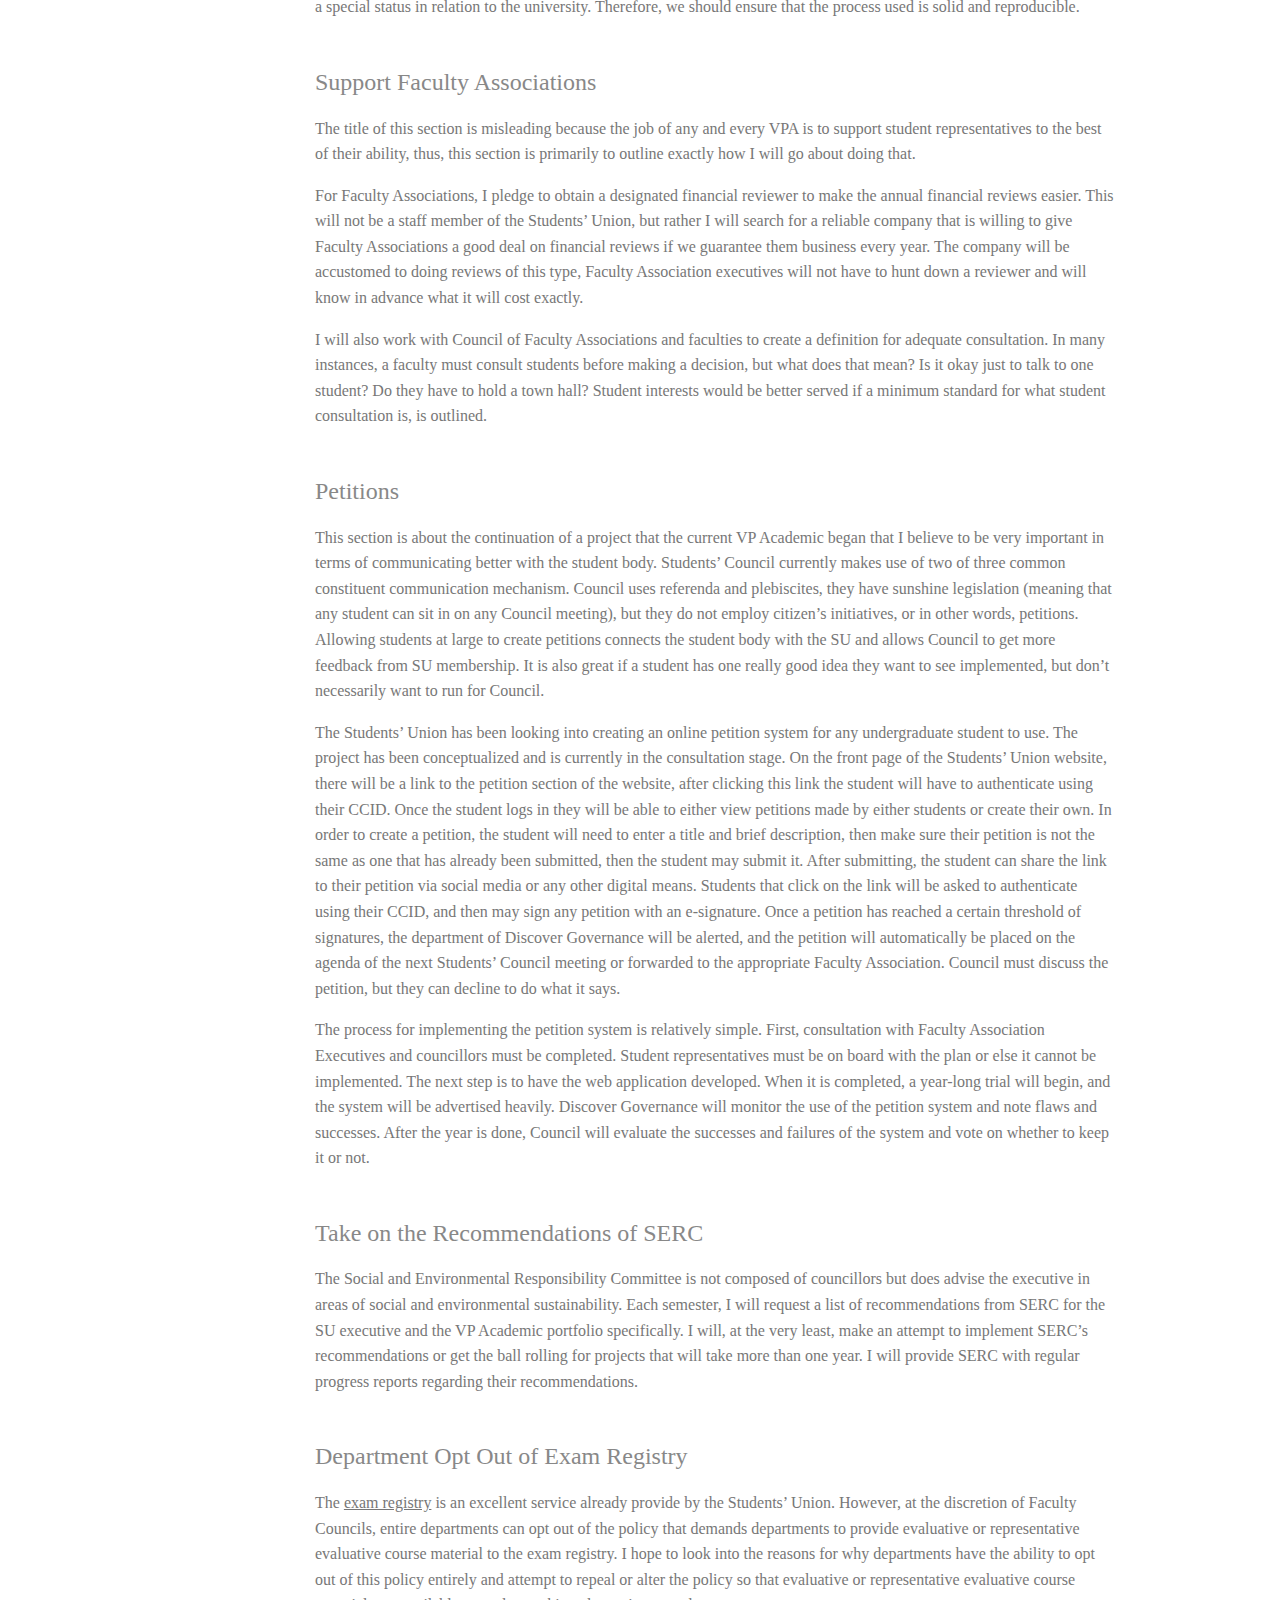
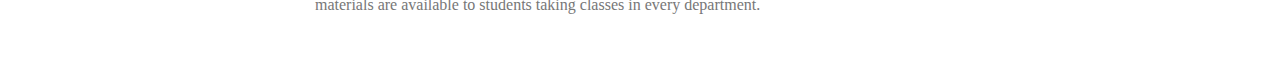
==== commit c0f9987c: "Fixed some header issues on the platform page" ====
--- a/platform/index.html
+++ b/platform/index.html
@@ -238,7 +238,7 @@
 				extended to Departmental Associations.
 			</p>
 			
-			<h2 class="subhead-content" id="international-student-advocacy">International Student Advocacy</h2>
+			<h2 class="content-subhead" id="international-student-advocacy">International Student Advocacy</h2>
 			<p>
 				This year, the SU executive team have assisted in laying the
 				groundwork for the creation of an International Students
@@ -258,7 +258,7 @@
 				reproducible.
 			</p>
 			
-			<h2 class="subhead-content" id="support-faculty-associations">Support Faculty Associations</h2>
+			<h2 class="content-subhead" id="support-faculty-associations">Support Faculty Associations</h2>
 			<p>
 				The title of this section is misleading because the job of any
 				and every VPA is to support student representatives to the best
@@ -286,7 +286,7 @@
 				student consultation is, is outlined.
 			</p>
 			
-			<h2 class="subhead-content" id="petitions">Petitions</h2>
+			<h2 class="content-subhead" id="petitions">Petitions</h2>
 			<p>
 				This section is about the continuation of a project that the
 				current VP Academic began that I believe to be very important
@@ -339,7 +339,7 @@
 				of the system and vote on whether to keep it or not.
 			</p>
 			
-			<h2 class="subhead-content" id="take-on-recommendations-of-serc">Take on the Recommendations of SERC</h2>
+			<h2 class="content-subhead" id="take-on-recommendations-of-serc">Take on the Recommendations of SERC</h2>
 			<p>
 				The Social and Environmental Responsibility Committee is not
 				composed of councillors but does advise the executive in areas
@@ -352,7 +352,7 @@
 				progress reports regarding their recommendations.
 			</p>
 			
-			<h2 class="subhead-content" id="department-opt-out-exam-registry">Department Opt Out of Exam Registry</h2>
+			<h2 class="content-subhead" id="department-opt-out-exam-registry">Department Opt Out of Exam Registry</h2>
 			<p>
 				The <a href="http://su.ualberta.ca/services/infolink/exam/">
 				exam registry</a> is an excellent service already provide by
